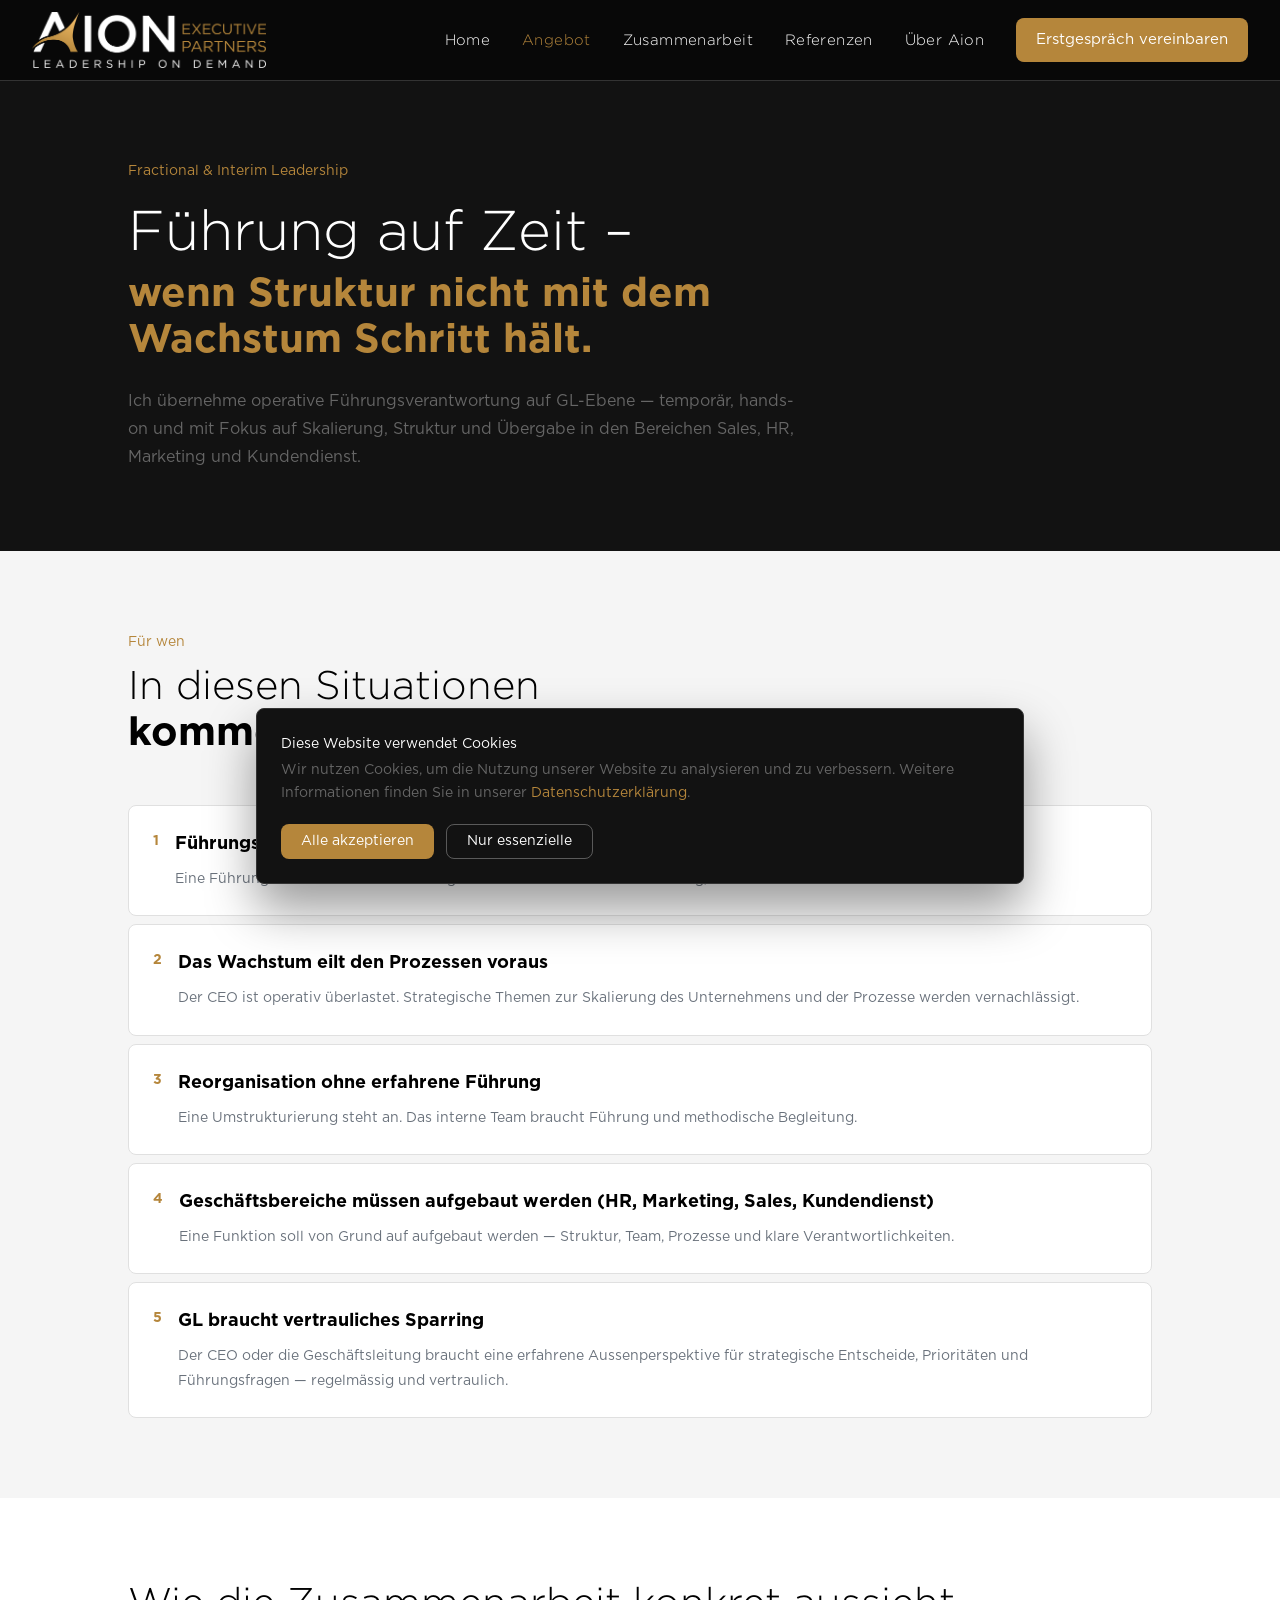
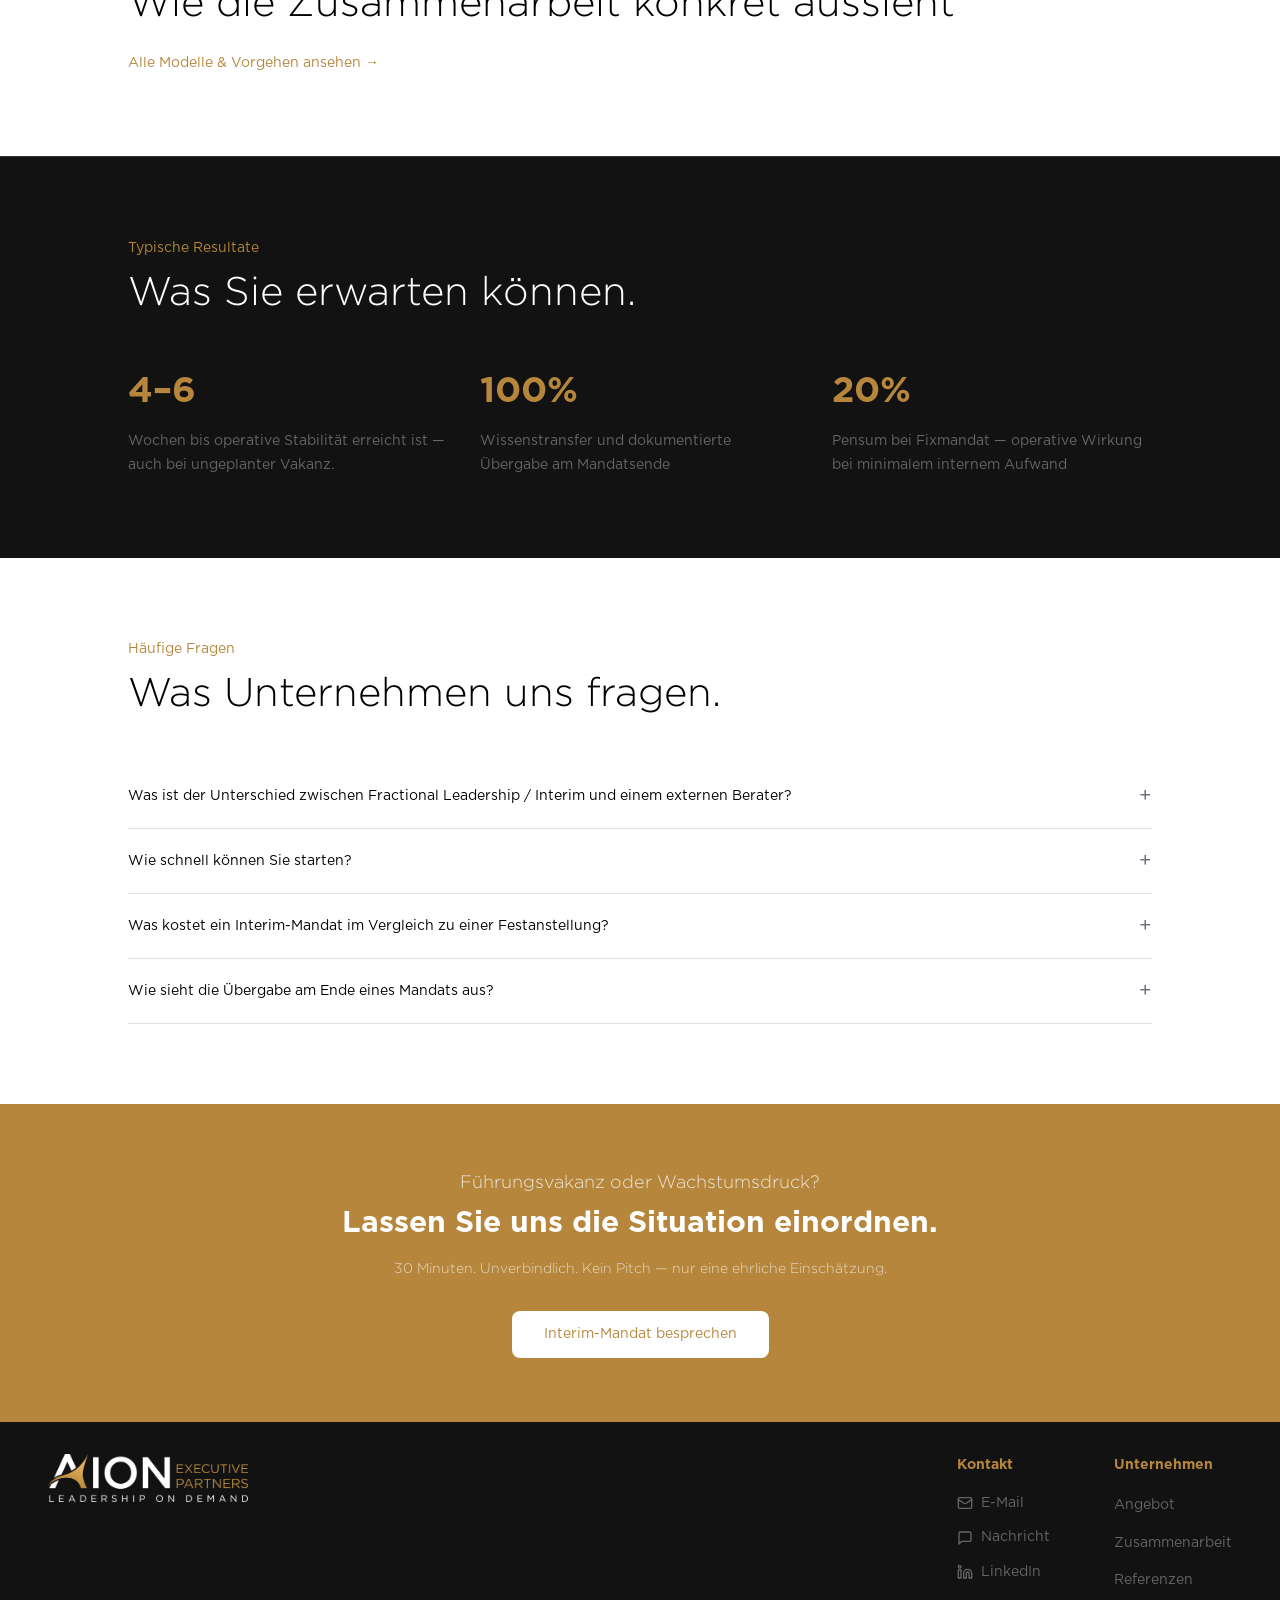
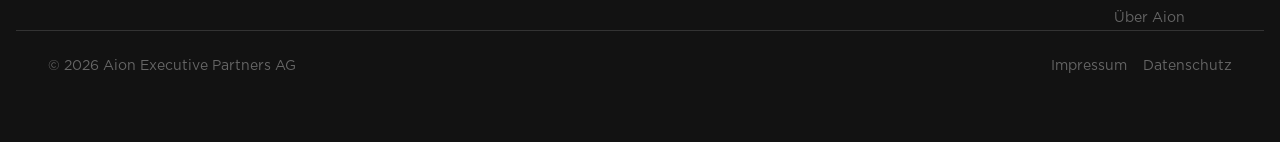
==== angebot.html @ a480afb8 "Add files via upload" ====
<!DOCTYPE html>
<html lang="de">
<head>
  <meta charset="UTF-8">
  <meta name="viewport" content="width=device-width, initial-scale=1.0">
  <title>Angebot – Fractional & Interim Leadership | Aion Executive Partners AG</title>
  <meta name="description" content="Führung auf Zeit für Startups, Scaleups und KMUs. Fractional Leadership, Interim Management, Sales & GTM — operative Verantwortung, nicht Beratung.">
  <meta name="robots" content="index, follow">
  <link rel="canonical" href="https://www.aionexecutive.ch/angebot.html">
  <link rel="icon" href="favicon.png" type="image/png">
  <link rel="stylesheet" href="style.css">
</head>
<body>

<!-- HEADER -->
<header id="site-header">
  <div class="header-inner">
    <a href="/" class="logo"><img src="assets/images/logo-white.png" alt="Raphael Oerer – Aion Executive Partners AG"></a>
    <nav>
      <a href="/">Home</a>
      <a href="/angebot.html">Angebot</a>
      <a href="/zusammenarbeit.html">Zusammenarbeit</a>
      <a href="/referenzen.html">Referenzen</a>
      <a href="/ueber-aion.html">Über Aion</a>
    </nav>
    <a href="https://calendly.com/aionexecutive-info" target="_blank" rel="noopener noreferrer" class="header-cta">Erstgespräch vereinbaren</a>
    <button class="burger-btn" id="burger-btn" aria-label="Menü" aria-expanded="false">
      <span></span><span></span><span></span>
    </button>
  </div>
  <div id="mobile-nav">
    <a href="/">Home</a>
    <a href="/angebot.html">Angebot</a>
    <a href="/zusammenarbeit.html">Zusammenarbeit</a>
    <a href="/referenzen.html">Referenzen</a>
    <a href="/ueber-aion.html">Über Aion</a>
    <a href="https://calendly.com/aionexecutive-info" target="_blank" rel="noopener noreferrer" class="mobile-cta">Erstgespräch vereinbaren</a>
  </div>
</header>

<main>

  <!-- HERO - DARK -->
  <section class="section-dark hero-section" style="padding-left:1rem;padding-right:1rem;">
    <div class="container max-w-5xl mx-auto">
      <p class="text-sm text-primary mb-4">Fractional &amp; Interim Leadership</p>
      <h1 class="leading-tight mb-2 text-dark-fg">Führung auf Zeit –</h1>
      <h2 class="text-primary font-bold leading-tight mb-6">wenn Struktur nicht mit dem<br>Wachstum Schritt hält.</h2>
      <p class="text-dark-muted max-w-2xl leading-relaxed">
        Ich übernehme operative Führungsverantwortung auf GL-Ebene — temporär, hands-on und mit Fokus auf Skalierung, Struktur und Übergabe in den Bereichen Sales, HR, Marketing und Kundendienst.
      </p>
    </div>
  </section>

  <!-- SITUATIONEN - LIGHT GREY -->
  <section style="padding:5rem 1rem;background:var(--secondary);">
    <div class="container max-w-5xl mx-auto">
      <p class="text-sm text-primary mb-2">Für wen</p>
      <h2 class="mb-12 text-foreground">
        <span class="font-light block">In diesen Situationen</span>
        <span class="font-bold">komme ich zum Einsatz</span>
      </h2>
      <div class="space-y-2">
        <div class="card" style="background:var(--background);">
          <div class="flex gap-4">
            <span class="text-sm text-primary font-bold shrink-0">1</span>
            <div>
              <h3 class="font-bold mb-2 text-foreground">Führungsvakanz — kurzfristig, unvorhergesehen</h3>
              <p class="text-sm text-muted leading-relaxed">Eine Führungskraft fällt aus oder kündigt. Das Team braucht sofort Führung, der Betrieb muss weiterlaufen.</p>
            </div>
          </div>
        </div>
        <div class="card" style="background:var(--background);">
          <div class="flex gap-4">
            <span class="text-sm text-primary font-bold shrink-0">2</span>
            <div>
              <h3 class="font-bold mb-2 text-foreground">Das Wachstum eilt den Prozessen voraus</h3>
              <p class="text-sm text-muted leading-relaxed">Der CEO ist operativ überlastet. Strategische Themen zur Skalierung des Unternehmens und der Prozesse werden vernachlässigt.</p>
            </div>
          </div>
        </div>
        <div class="card" style="background:var(--background);">
          <div class="flex gap-4">
            <span class="text-sm text-primary font-bold shrink-0">3</span>
            <div>
              <h3 class="font-bold mb-2 text-foreground">Reorganisation ohne erfahrene Führung</h3>
              <p class="text-sm text-muted leading-relaxed">Eine Umstrukturierung steht an. Das interne Team braucht Führung und methodische Begleitung.</p>
            </div>
          </div>
        </div>
        <div class="card" style="background:var(--background);">
          <div class="flex gap-4">
            <span class="text-sm text-primary font-bold shrink-0">4</span>
            <div>
              <h3 class="font-bold mb-2 text-foreground">Geschäftsbereiche müssen aufgebaut werden (HR, Marketing, Sales, Kundendienst)</h3>
              <p class="text-sm text-muted leading-relaxed">Eine Funktion soll von Grund auf aufgebaut werden — Struktur, Team, Prozesse und klare Verantwortlichkeiten.</p>
            </div>
          </div>
        </div>
        <div class="card" style="background:var(--background);">
          <div class="flex gap-4">
            <span class="text-sm text-primary font-bold shrink-0">5</span>
            <div>
              <h3 class="font-bold mb-2 text-foreground">GL braucht vertrauliches Sparring</h3>
              <p class="text-sm text-muted leading-relaxed">Der CEO oder die Geschäftsleitung braucht eine erfahrene Aussenperspektive für strategische Entscheide, Prioritäten und Führungsfragen — regelmässig und vertraulich.</p>
            </div>
          </div>
        </div>
      </div>
    </div>
  </section>

  <!-- VERWEIS ZUSAMMENARBEIT - WHITE -->
  <section style="padding:5rem 1rem;background:var(--background);">
    <div class="container max-w-5xl mx-auto">
      <h2 class="font-light mb-6 text-foreground">Wie die Zusammenarbeit konkret aussieht</h2>
      <a href="/zusammenarbeit.html" class="link-primary">Alle Modelle &amp; Vorgehen ansehen →</a>
    </div>
  </section>

  <!-- RESULTATE - DARK -->
  <section class="section-dark" style="padding:5rem 1rem;border-top:1px solid hsl(0,0%,20%);">
    <div class="container max-w-5xl mx-auto">
      <p class="text-sm text-primary mb-2">Typische Resultate</p>
      <h2 class="font-light mb-12">Was Sie erwarten können.</h2>
      <div class="grid-3">
        <div>
          <p style="font-size:2.25rem;font-weight:700;color:var(--primary);margin-bottom:0.5rem;">4–6</p>
          <p class="text-sm text-dark-muted leading-relaxed">Wochen bis operative Stabilität erreicht ist — auch bei ungeplanter Vakanz.</p>
        </div>
        <div>
          <p style="font-size:2.25rem;font-weight:700;color:var(--primary);margin-bottom:0.5rem;">100%</p>
          <p class="text-sm text-dark-muted leading-relaxed">Wissenstransfer und dokumentierte Übergabe am Mandatsende</p>
        </div>
        <div>
          <p style="font-size:2.25rem;font-weight:700;color:var(--primary);margin-bottom:0.5rem;">20%</p>
          <p class="text-sm text-dark-muted leading-relaxed">Pensum bei Fixmandat — operative Wirkung bei minimalem internem Aufwand</p>
        </div>
      </div>
    </div>
  </section>

  <!-- FAQ - WHITE -->
  <section style="padding:5rem 1rem;background:var(--background);">
    <div class="container max-w-5xl mx-auto">
      <p class="text-sm text-primary mb-2">Häufige Fragen</p>
      <h2 class="font-light mb-12 text-foreground">Was Unternehmen uns fragen.</h2>
      <div class="space-y-0">
        <div class="faq-item">
          <button class="faq-btn">Was ist der Unterschied zwischen Fractional Leadership / Interim und einem externen Berater?<span class="faq-icon">+</span></button>
          <div class="faq-answer">Ein externer Berater analysiert, empfiehlt und präsentiert. Ich übernehme operative Verantwortung — ich führe, entscheide mit, baue auf und trage Mitverantwortung für das Ergebnis. Kein Consulting ohne Umsetzung.</div>
        </div>
        <div class="faq-item">
          <button class="faq-btn">Wie schnell können Sie starten?<span class="faq-icon">+</span></button>
          <div class="faq-answer">In der Regel innerhalb von 1–2 Wochen nach dem Erstgespräch. Bei dringenden Vakanzen (z.B. ungeplanter Abgang) ist ein Start innerhalb weniger Tage möglich.</div>
        </div>
        <div class="faq-item">
          <button class="faq-btn">Was kostet ein Interim-Mandat im Vergleich zu einer Festanstellung?<span class="faq-icon">+</span></button>
          <div class="faq-answer">Auf den ersten Blick höher — auf den zweiten günstiger: Keine Sozialleistungen, kein Onboarding-Risiko, keine Kündigungsfristen, kein Overhead. Und: sofortige operative Wirkung ab Tag eins.</div>
        </div>
        <div class="faq-item">
          <button class="faq-btn">Wie sieht die Übergabe am Ende eines Mandats aus?<span class="faq-icon">+</span></button>
          <div class="faq-answer">Jedes Mandat endet mit einer strukturierten Übergabe: dokumentierte Prozesse, eingearbeitete Nachfolge, klare Handover-Checkliste. Keine künstliche Verlängerung — das ist Teil meiner Arbeitsweise.</div>
        </div>
      </div>
    </div>
  </section>

</main>

<!-- FOOTER CTA -->
<div class="footer-cta">
  <p>Führungsvakanz oder Wachstumsdruck?</p>
  <h2>Lassen Sie uns die Situation einordnen.</h2>
  <p class="desc">30 Minuten. Unverbindlich. Kein Pitch — nur eine ehrliche Einschätzung.</p>
  <a href="https://calendly.com/aionexecutive-info" target="_blank" rel="noopener noreferrer">Interim-Mandat besprechen</a>
</div>

<!-- FOOTER -->
<footer>
  <div class="footer-body">
    <div class="footer-inner">
      <div><a href="/"><img src="assets/images/logo-white.png" alt="Aion Executive Partners" style="height:3rem;margin-bottom:1rem;"></a></div>
      <div class="footer-links">
        <div>
          <h3>Kontakt</h3>
          <ul>
            <li><a href="mailto:info@aionexecutive.ch" class="contact-item"><svg xmlns="http://www.w3.org/2000/svg" width="16" height="16" viewBox="0 0 24 24" fill="none" stroke="currentColor" stroke-width="2" stroke-linecap="round" stroke-linejoin="round"><rect x="2" y="4" width="20" height="16" rx="2"/><path d="m22 7-8.97 5.7a1.94 1.94 0 0 1-2.06 0L2 7"/></svg><span>E-Mail</span></a></li>
            <li><a href="/kontakt.html" class="contact-item"><svg xmlns="http://www.w3.org/2000/svg" width="16" height="16" viewBox="0 0 24 24" fill="none" stroke="currentColor" stroke-width="2" stroke-linecap="round" stroke-linejoin="round"><path d="M21 15a2 2 0 0 1-2 2H7l-4 4V5a2 2 0 0 1 2-2h14a2 2 0 0 1 2 2z"/></svg><span>Nachricht</span></a></li>
            <li><a href="https://www.linkedin.com/company/aion-executive-partners/" target="_blank" rel="noopener noreferrer" class="contact-item"><svg xmlns="http://www.w3.org/2000/svg" width="16" height="16" viewBox="0 0 24 24" fill="none" stroke="currentColor" stroke-width="2" stroke-linecap="round" stroke-linejoin="round"><path d="M16 8a6 6 0 0 1 6 6v7h-4v-7a2 2 0 0 0-2-2 2 2 0 0 0-2 2v7h-4v-7a6 6 0 0 1 6-6z"/><rect x="2" y="9" width="4" height="12"/><circle cx="4" cy="4" r="2"/></svg><span>LinkedIn</span></a></li>
          </ul>
        </div>
        <div>
          <h3>Unternehmen</h3>
          <ul>
            <li><a href="/angebot.html">Angebot</a></li>
            <li><a href="/zusammenarbeit.html">Zusammenarbeit</a></li>
            <li><a href="/referenzen.html">Referenzen</a></li>
            <li><a href="/ueber-aion.html">Über Aion</a></li>
          </ul>
        </div>
      </div>
    </div>
    <div class="footer-bottom" style="max-width:80rem;margin:0 auto;padding:1.5rem 2rem 2rem;">
      <p>© 2026 Aion Executive Partners AG</p>
      <div class="legal"><a href="/impressum.html">Impressum</a><a href="/datenschutz.html">Datenschutz</a></div>
    </div>
  </div>
</footer>

<div id="cookie-banner">
  <div class="inner">
    <p class="title">Diese Website verwendet Cookies</p>
    <p class="desc">Wir nutzen Cookies, um die Nutzung unserer Website zu analysieren und zu verbessern. Weitere Informationen finden Sie in unserer <a href="/datenschutz.html">Datenschutzerklärung</a>.</p>
    <div class="actions">
      <button class="btn-accept">Alle akzeptieren</button>
      <button class="btn-essential">Nur essenzielle</button>
    </div>
  </div>
</div>

<script src="main.js"></script>
</body>
</html>
---- style.css ----
/* ── Fonts ─────────────────────────────────────────────────── */
@font-face {
  font-family: 'Gotham';
  src: url('assets/fonts/Gotham-Light.otf') format('opentype');
  font-weight: 300;
  font-style: normal;
  font-display: swap;
}
@font-face {
  font-family: 'Gotham';
  src: url('assets/fonts/Gotham-Book.otf') format('opentype');
  font-weight: 400;
  font-style: normal;
  font-display: swap;
}
@font-face {
  font-family: 'Gotham';
  src: url('assets/fonts/Gotham-Bold.otf') format('opentype');
  font-weight: 700;
  font-style: normal;
  font-display: swap;
}

/* ── CSS Variables ─────────────────────────────────────────── */
:root {
  --background: #ffffff;
  --foreground: #000000;
  --primary: hsl(37, 51%, 47%);
  --primary-foreground: #ffffff;
  --secondary: #f5f5f5;
  --secondary-foreground: #000000;
  --muted: #f5f5f5;
  --muted-foreground: hsl(214, 8%, 45%);
  --border: #e0e0e0;
  --radius: 0.5rem;
  --dark-bg: hsl(0, 0%, 7%);
  --dark-fg: #ffffff;
  --dark-muted: hsl(0, 0%, 40%);
  --dark-border: hsl(0, 0%, 20%);
  --nav-h: 80px;
}

/* ── Reset ─────────────────────────────────────────────────── */
*, *::before, *::after { box-sizing: border-box; margin: 0; padding: 0; }
html { scroll-behavior: smooth; }
body {
  font-family: 'Gotham', sans-serif;
  font-size: 16px;
  font-weight: 400;
  line-height: 1.6;
  background: var(--background);
  color: var(--foreground);
  -webkit-font-smoothing: antialiased;
}
a { color: inherit; text-decoration: none; }
img { max-width: 100%; display: block; }
ul { list-style: none; }
button { cursor: pointer; font-family: inherit; }

/* ── Utilities ─────────────────────────────────────────────── */
.container { max-width: 80rem; margin: 0 auto; }
.section-dark { background-color: var(--dark-bg); color: var(--dark-fg); }
.nav-dark { background-color: rgba(0,0,0,0.97); color: #fff; }

.text-primary { color: var(--primary); }
.text-muted { color: var(--muted-foreground); }
.text-dark-muted { color: var(--dark-muted); }
.text-foreground { color: var(--foreground); }
.text-dark-fg { color: var(--dark-fg); }

.bg-background { background: var(--background); }
.bg-secondary { background: var(--secondary); }

.font-light { font-weight: 300; }
.font-bold { font-weight: 700; }

.italic { font-style: italic; }
.not-italic { font-style: normal; }

.border { border: 1px solid var(--border); }
.border-primary { border-color: var(--primary); }

.rounded { border-radius: var(--radius); }

/* ── Layout ────────────────────────────────────────────────── */
.min-h-screen { min-height: 100vh; }
.flex { display: flex; }
.flex-col { flex-direction: column; }
.flex-1 { flex: 1; }
.flex-wrap { flex-wrap: wrap; }
.items-center { align-items: center; }
.items-stretch { align-items: stretch; }
.justify-between { justify-content: space-between; }
.justify-center { justify-content: center; }
.text-center { text-align: center; }
.text-left { text-align: left; }

.grid { display: grid; }
.gap-2 { gap: 0.5rem; }
.gap-3 { gap: 0.75rem; }
.gap-4 { gap: 1rem; }
.gap-6 { gap: 1.5rem; }
.gap-8 { gap: 2rem; }
.gap-16 { gap: 4rem; }

.space-y-1 > * + * { margin-top: 0.25rem; }
.space-y-2 > * + * { margin-top: 0.5rem; }
.space-y-3 > * + * { margin-top: 0.75rem; }
.space-y-8 > * + * { margin-top: 2rem; }
.space-y-10 > * + * { margin-top: 2.5rem; }

.mt-auto { margin-top: auto; }
.mb-1 { margin-bottom: 0.25rem; }
.mb-2 { margin-bottom: 0.5rem; }
.mb-4 { margin-bottom: 1rem; }
.mb-6 { margin-bottom: 1.5rem; }
.mb-8 { margin-bottom: 2rem; }
.mb-12 { margin-bottom: 3rem; }
.mt-2 { margin-top: 0.5rem; }
.mt-4 { margin-top: 1rem; }
.mt-6 { margin-top: 1.5rem; }
.mt-8 { margin-top: 2rem; }
.mt-10 { margin-top: 2.5rem; }
.pt-4 { padding-top: 1rem; }
.pt-6 { padding-top: 1.5rem; }
.pb-0 { padding-bottom: 0; }
.pl-4 { padding-left: 1rem; }
.pl-5 { padding-left: 1.25rem; }
.pr-8 { padding-right: 2rem; }

.w-full { width: 100%; }
.h-full { height: 100%; }
.h-12 { height: 3rem; }
.h-14 { height: 3.5rem; }
.h-8 { height: 2rem; }
.h-10 { height: 2.5rem; }
.w-4 { width: 1rem; }
.h-4 { height: 1rem; }
.w-5 { width: 1.25rem; }
.h-5 { height: 1.25rem; }
.w-6 { width: 1.5rem; }
.w-10 { width: 2.5rem; }
.h-10 { height: 2.5rem; }

.shrink-0 { flex-shrink: 0; }
.overflow-hidden { overflow: hidden; }
.relative { position: relative; }
.absolute { position: absolute; }
.hidden { display: none; }
.block { display: block; }
.inline-block { display: inline-block; }
.inline-flex { display: inline-flex; }

.border-t { border-top: 1px solid var(--border); }
.border-b { border-bottom: 1px solid var(--border); }
.border-l { border-left: 1px solid; }
.border-b-dark { border-bottom: 1px solid hsl(0,0%,20%); }
.border-t-dark { border-top: 1px solid hsl(0,0%,20%); }

.object-cover { object-fit: cover; }
.object-top { object-position: top; }
.object-contain { object-fit: contain; }

/* ── Typography ────────────────────────────────────────────── */
h1 { font-size: clamp(1.875rem, 5vw, 3.5rem); font-weight: 300; line-height: 1.15; }
h2 { font-size: clamp(1.5rem, 4vw, 2.5rem); line-height: 1.2; }
h3 { font-size: 1.125rem; }

.text-sm { font-size: 0.875rem; }
.text-xs { font-size: 0.75rem; }
.text-lg { font-size: 1.125rem; }
.text-xl { font-size: 1.25rem; }
.text-2xl { font-size: 1.5rem; }
.text-3xl { font-size: 1.875rem; }
.text-4xl { font-size: 2.25rem; }
.text-6xl { font-size: 3.75rem; }

.leading-relaxed { line-height: 1.75; }
.leading-tight { line-height: 1.15; }
.tracking-wide { letter-spacing: 0.025em; }
.tracking-widest { letter-spacing: 0.1em; }
.uppercase { text-transform: uppercase; }

/* ── Section padding ───────────────────────────────────────── */
.py-12 { padding-top: 3rem; padding-bottom: 3rem; }
.py-16 { padding-top: 4rem; padding-bottom: 4rem; }
.py-20 { padding-top: 5rem; padding-bottom: 5rem; }
.py-5 { padding-top: 1.25rem; padding-bottom: 1.25rem; }
.py-0 { padding-top: 0; padding-bottom: 0; }
.px-4 { padding-left: 1rem; padding-right: 1rem; }
.px-5 { padding-left: 1.25rem; padding-right: 1.25rem; }
.px-6 { padding-left: 1.5rem; padding-right: 1.5rem; }
.px-8 { padding-left: 2rem; padding-right: 2rem; }
.p-4 { padding: 1rem; }
.p-6 { padding: 1.5rem; }
.p-8 { padding: 2rem; }
.py-2 { padding-top: 0.5rem; padding-bottom: 0.5rem; }
.py-2\.5 { padding-top: 0.625rem; padding-bottom: 0.625rem; }
.py-3 { padding-top: 0.75rem; padding-bottom: 0.75rem; }
.py-32 { padding-top: 8rem; padding-bottom: 8rem; }

/* ── Navigation ────────────────────────────────────────────── */
#site-header {
  position: fixed;
  top: 0; left: 0; right: 0;
  z-index: 50;
  background-color: rgba(0,0,0,0.97);
  color: #fff;
  border-bottom: 1px solid hsl(0,0%,20%);
  backdrop-filter: blur(4px);
}
#site-header .header-inner {
  display: flex;
  align-items: center;
  justify-content: space-between;
  height: var(--nav-h);
  padding: 0 2rem;
  max-width: 100%;
}
#site-header .logo img { height: 3.5rem; }
#site-header nav { display: flex; align-items: center; gap: 2rem; margin-left: auto; margin-right: 2rem; }
#site-header nav a {
  font-size: 0.9375rem;
  font-weight: 300;
  letter-spacing: 0.025em;
  color: #fff;
  transition: color 0.2s;
}
#site-header nav a:hover,
#site-header nav a.active { color: var(--primary); }
#site-header .header-cta {
  display: inline-block;
  background: var(--primary);
  color: #fff;
  font-size: 0.9375rem;
  font-weight: 500;
  padding: 0.625rem 1.25rem;
  border-radius: var(--radius);
  transition: opacity 0.2s;
}
#site-header .header-cta:hover { opacity: 0.9; }

/* Mobile burger */
.burger-btn {
  display: none;
  flex-direction: column;
  gap: 6px;
  background: none;
  border: none;
  padding: 4px;
}
.burger-btn span {
  display: block;
  width: 24px;
  height: 2px;
  background: #fff;
  transition: all 0.3s;
}
.burger-btn.open span:nth-child(1) { transform: rotate(45deg) translate(5.5px, 5.5px); }
.burger-btn.open span:nth-child(2) { opacity: 0; }
.burger-btn.open span:nth-child(3) { transform: rotate(-45deg) translate(5.5px, -5.5px); }

#mobile-nav {
  display: none;
  flex-direction: column;
  padding: 1rem 2rem 1.5rem;
  gap: 1rem;
  border-top: 1px solid hsl(0,0%,20%);
  background-color: rgba(0,0,0,0.97);
}
#mobile-nav a {
  font-size: 0.875rem;
  font-weight: 300;
  color: #fff;
  letter-spacing: 0.025em;
}
#mobile-nav a.active { color: var(--primary); }
#mobile-nav .mobile-cta {
  display: inline-block;
  background: var(--primary);
  color: #fff;
  font-size: 0.875rem;
  font-weight: 500;
  padding: 0.625rem 1.25rem;
  border-radius: var(--radius);
  text-align: center;
}

/* ── Buttons ───────────────────────────────────────────────── */
.btn-primary {
  display: inline-block;
  background: var(--primary);
  color: #fff;
  font-size: 0.875rem;
  font-weight: 500;
  padding: 0.75rem 1.5rem;
  border-radius: var(--radius);
  transition: opacity 0.2s;
  border: none;
}
.btn-primary:hover { opacity: 0.9; }

.btn-outline-dark {
  display: inline-block;
  border: 1px solid #fff;
  color: #fff;
  font-size: 0.875rem;
  font-weight: 500;
  padding: 0.75rem 1.5rem;
  border-radius: var(--radius);
  transition: background 0.2s, color 0.2s;
}
.btn-outline-dark:hover { background: #fff; color: var(--dark-bg); }

.btn-outline-primary {
  display: inline-block;
  border: 1px solid var(--primary);
  color: var(--primary);
  font-size: 0.875rem;
  font-weight: 500;
  padding: 0.75rem 1.5rem;
  border-radius: var(--radius);
  transition: background 0.2s, color 0.2s;
}
.btn-outline-primary:hover { background: var(--primary); color: #fff; }

.link-primary {
  color: var(--primary);
  font-size: 0.875rem;
  font-weight: 500;
  transition: text-decoration 0.2s;
}
.link-primary:hover { text-decoration: underline; }

/* ── Tags/Pills ────────────────────────────────────────────── */
.tag {
  display: inline-block;
  font-size: 0.75rem;
  border: 1px solid var(--border);
  padding: 0.25rem 0.75rem;
  border-radius: 9999px;
  color: var(--muted-foreground);
}

/* ── Cards ─────────────────────────────────────────────────── */
.card {
  border: 1px solid var(--border);
  border-radius: var(--radius);
  padding: 1.5rem;
}
.card-lg { padding: 2rem; }

/* ── Main content offset ───────────────────────────────────── */
main { padding-top: var(--nav-h); }

/* ── Hero sections ─────────────────────────────────────────── */
.hero-section { padding: 3rem 1rem; }
@media (min-width: 768px) { .hero-section { padding: 5rem 1rem; } }

/* ── Grid helpers ──────────────────────────────────────────── */
.grid-2 { display: grid; grid-template-columns: 1fr; gap: 1.5rem; }
.grid-3 { display: grid; grid-template-columns: 1fr; gap: 2rem; }
.grid-4 { display: grid; grid-template-columns: 1fr; gap: 1.5rem; }
.grid-5 { display: grid; grid-template-columns: 1fr; gap: 1.5rem; }

@media (min-width: 768px) {
  .grid-2 { grid-template-columns: repeat(2, 1fr); }
  .grid-3 { grid-template-columns: repeat(3, 1fr); }
  .grid-4 { grid-template-columns: repeat(4, 1fr); }
  .grid-5 { grid-template-columns: repeat(5, 1fr); }
  .grid-model { grid-template-columns: 100px 1fr 200px; gap: 1.5rem; }
  .hero-section { padding: 5rem 1rem; }
  .md-py-32 { padding-top: 8rem; padding-bottom: 8rem; }
}

/* Quote section with photo */
.quote-grid {
  display: grid;
  grid-template-columns: 1fr;
  min-height: 400px;
}
@media (min-width: 768px) {
  .quote-grid { grid-template-columns: 1fr 350px; }
  .quote-grid .quote-photo { display: block !important; }
}
.quote-photo { display: none; }
.quote-photo img { width: 100%; height: 100%; object-fit: cover; object-position: 25% 20%; }
.quote-text {
  display: flex; flex-direction: column; justify-content: center;
  text-align: center; padding: 4rem 2rem;
}
@media (min-width: 768px) { .quote-text { padding: 4rem 2rem 4rem 0; } }

/* ── FAQ Accordion ─────────────────────────────────────────── */
.faq-item { border-bottom: 1px solid var(--border); }
.faq-btn {
  width: 100%; padding: 1.25rem 0;
  display: flex; justify-content: space-between; align-items: center;
  text-align: left; font-size: 0.875rem; font-weight: 500;
  color: var(--foreground);
  background: none; border: none;
}
.faq-icon { color: var(--muted-foreground); font-size: 1.25rem; margin-left: 1rem; flex-shrink: 0; transition: transform 0.3s; }
.faq-icon.open { transform: rotate(45deg); }
.faq-answer { display: none; padding-bottom: 1.25rem; font-size: 0.875rem; color: var(--muted-foreground); }
.faq-answer.open { display: block; }

/* ── Testimonial Carousel ──────────────────────────────────── */
.carousel-wrap { position: relative; }
.carousel-track {
  display: flex; gap: 1.5rem;
  overflow-x: auto; scroll-snap-type: x mandatory;
  padding-bottom: 1rem;
  scrollbar-width: none; -ms-overflow-style: none;
}
.carousel-track::-webkit-scrollbar { display: none; }
.carousel-card {
  scroll-snap-align: start; flex-shrink: 0;
  width: 100%;
  border: 1px solid var(--border);
  border-radius: var(--radius);
  padding: 1.5rem;
  display: flex; flex-direction: column; gap: 1.5rem;
}
@media (min-width: 1024px) { .carousel-card { width: calc(33.333% - 16px); } }
.carousel-photo {
  width: 8rem; height: 8rem;
  flex-shrink: 0; border-radius: var(--radius);
  background: var(--secondary);
  overflow: hidden; align-self: center;
}
@media (min-width: 768px) { .carousel-photo { width: 11rem; height: 11rem; } }
.carousel-photo img { width: 100%; height: 100%; object-fit: cover; object-position: top; transform: scale(1.25); }
.carousel-controls { display: flex; gap: 0.5rem; margin-top: 1.5rem; }
.carousel-btn {
  width: 2.5rem; height: 2.5rem; border-radius: 50%;
  border: 1px solid var(--border);
  background: none; display: flex; align-items: center; justify-content: center;
  transition: background 0.2s;
}
.carousel-btn:hover { background: var(--secondary); }
.carousel-btn svg { width: 1.25rem; height: 1.25rem; }

/* ── Footer / CTA ──────────────────────────────────────────── */
.footer-cta {
  background: var(--primary);
  text-align: center;
  padding: 4rem 1rem;
}
.footer-cta p { color: rgba(255,255,255,0.8); font-size: 1.125rem; margin-bottom: 0.5rem; font-weight: 300; }
.footer-cta h2 { font-size: clamp(1.5rem, 3vw, 1.875rem); font-weight: 700; color: #fff; margin-bottom: 1rem; }
.footer-cta .desc { font-size: 0.875rem; color: rgba(255,255,255,0.7); max-width: 40rem; margin: 0 auto 2rem; }
.footer-cta a {
  display: inline-block;
  background: #fff;
  color: var(--primary);
  font-size: 0.875rem; font-weight: 500;
  padding: 0.75rem 2rem; border-radius: var(--radius);
  transition: opacity 0.2s;
}
.footer-cta a:hover { opacity: 0.9; }

footer .footer-body {
  background: var(--dark-bg);
  padding: 2rem 1rem;
}
footer .footer-inner {
  max-width: 80rem; margin: 0 auto;
  padding: 0 2rem;
  display: flex; flex-direction: column; gap: 2rem;
}
@media (min-width: 768px) {
  footer .footer-inner { flex-direction: row; justify-content: space-between; }
}
footer .footer-links { display: flex; gap: 4rem; }
footer .footer-links h3 { font-size: 0.875rem; font-weight: 700; color: var(--primary); margin-bottom: 1rem; }
footer .footer-links ul { display: flex; flex-direction: column; gap: 0.75rem; }
footer .footer-links li a { font-size: 0.875rem; color: var(--dark-muted); transition: color 0.2s; }
footer .footer-links li a:hover { color: var(--dark-fg); }
footer .footer-links .contact-item {
  display: flex; align-items: center; gap: 0.5rem;
  font-size: 0.875rem; color: var(--dark-muted);
  transition: color 0.2s;
}
footer .footer-links .contact-item:hover { color: var(--dark-fg); }
footer .footer-bottom {
  max-width: 80rem; margin: 0 auto;
  padding: 1.5rem 2rem 2rem;
  border-top: 1px solid hsl(0,0%,20%);
  display: flex; flex-direction: column; gap: 0.5rem;
  font-size: 0.875rem; color: var(--dark-muted);
}
@media (min-width: 768px) {
  footer .footer-bottom { flex-direction: row; justify-content: space-between; align-items: center; }
}
footer .footer-bottom a { color: var(--dark-muted); transition: color 0.2s; }
footer .footer-bottom a:hover { color: var(--dark-fg); }
footer .footer-bottom .legal { display: flex; gap: 1rem; }

/* ── Cookie Banner ─────────────────────────────────────────── */
#cookie-banner {
  position: fixed; bottom: 0; left: 0; right: 0; z-index: 100;
  padding: 1rem;
  display: none;
}
#cookie-banner.show { display: block; }
#cookie-banner .inner {
  max-width: 48rem; margin: 0 auto;
  background: var(--dark-bg);
  border: 1px solid hsl(0,0%,20%);
  border-radius: var(--radius);
  padding: 1.5rem; box-shadow: 0 25px 50px rgba(0,0,0,0.4);
}
#cookie-banner .title { font-size: 0.875rem; color: var(--dark-fg); font-weight: 500; margin-bottom: 0.25rem; }
#cookie-banner .desc { font-size: 0.875rem; color: var(--dark-muted); line-height: 1.6; margin-bottom: 1.25rem; }
#cookie-banner .desc a { color: var(--primary); }
#cookie-banner .desc a:hover { text-decoration: underline; }
#cookie-banner .actions { display: flex; flex-wrap: wrap; gap: 0.75rem; }
#cookie-banner .btn-accept {
  background: var(--primary); color: #fff;
  font-size: 0.875rem; font-weight: 500;
  padding: 0.5rem 1.25rem; border-radius: var(--radius);
  border: none; cursor: pointer; transition: opacity 0.2s;
}
#cookie-banner .btn-accept:hover { opacity: 0.9; }
#cookie-banner .btn-essential {
  background: none;
  border: 1px solid rgba(255,255,255,0.3);
  color: var(--dark-fg);
  font-size: 0.875rem; font-weight: 500;
  padding: 0.5rem 1.25rem; border-radius: var(--radius);
  cursor: pointer; transition: background 0.2s;
}
#cookie-banner .btn-essential:hover { background: rgba(255,255,255,0.1); }

/* ── LinkedIn SVG ──────────────────────────────────────────── */
.linkedin-icon { width: 1rem; height: 1rem; }
.opacity-80 { opacity: 0.8; }

/* ── Über Aion photo grid ──────────────────────────────────── */
.ueber-grid { display: grid; grid-template-columns: 1fr; gap: 2rem; align-items: stretch; }
@media (min-width: 768px) { .ueber-grid { grid-template-columns: 1fr 1fr; } }
.ueber-grid .order-2 { order: 2; }
.ueber-grid .order-1 { order: 1; }
@media (min-width: 768px) {
  .ueber-grid .md-order-1 { order: 1; }
  .ueber-grid .md-order-2 { order: 2; }
}
/* ── Über Aion photo grid ──────────────────────────────────── */
.ueber-photo img {
  border-radius: var(--radius);
  width: 100%;
  height: 100%;
  object-fit: cover;
  object-position: center top;  /* ← NEU: Gesicht immer oben */
  max-height: 480px;            /* ← etwas mehr Höhe auf Mobile */
}

/* Tablet */
@media (min-width: 640px) and (max-width: 767px) {
  .ueber-photo img {
    max-height: 520px;
    object-position: center 8%;
  }
}

/* Desktop: keine Höhenbeschränkung */
@media (min-width: 768px) {
  .ueber-photo img {
    max-height: none;
    object-position: center top;
  }
}

/* ── Pillar border-top ─────────────────────────────────────── */
.pillar { border-top: 1px solid var(--primary); padding-top: 1.5rem; }
.pillar-light { border-top: 1px solid var(--border); padding-top: 1.5rem; }

/* ── List with bullets ─────────────────────────────────────── */
.bullet-list { list-style: none; }
.bullet-list li { display: flex; gap: 0.5rem; font-size: 0.875rem; color: var(--muted-foreground); }

/* ── Mandate context ───────────────────────────────────────── */
.mandate-context { font-size: 0.75rem; color: var(--primary); margin-bottom: 0.75rem; }
.mandate-label { font-size: 0.75rem; font-weight: 700; color: var(--muted-foreground); text-transform: uppercase; letter-spacing: 0.05em; margin-bottom: 0.25rem; }

/* ── Station number ────────────────────────────────────────── */
.station-num { font-size: 1.875rem; font-weight: 700; color: var(--muted); }
.text-muted-light { color: #d1d5db; }

/* ── Responsive nav ────────────────────────────────────────── */
@media (max-width: 1023px) {
  #site-header nav, #site-header .header-cta { display: none; }
  .burger-btn { display: flex; }
  #mobile-nav.open { display: flex; }
}
@media (min-width: 1024px) {
  .burger-btn { display: none; }
}

/* ── 404 ───────────────────────────────────────────────────── */
.not-found {
  display: flex; min-height: 100vh; align-items: center; justify-content: center;
  background: var(--secondary);
}
.not-found .inner { text-align: center; }
.not-found h1 { font-size: 2.25rem; font-weight: 700; margin-bottom: 1rem; }
.not-found p { font-size: 1.25rem; color: var(--muted-foreground); margin-bottom: 1rem; }
.not-found a { color: var(--primary); text-decoration: underline; }

/* ── Misc ──────────────────────────────────────────────────── */
.max-w-2xl { max-width: 42rem; }
.max-w-xl { max-width: 36rem; }
.max-w-3xl { max-width: 48rem; }
.mx-auto { margin-left: auto; margin-right: auto; }
.max-w-5xl { max-width: 64rem; }
.list-disc { list-style-type: disc; padding-left: 1.25rem; }
.list-disc li { margin-bottom: 0.5rem; }
.semibold { font-weight: 600; }

/* border-l dark for models on index */
.border-l-30 { border-left: 1px solid hsl(0,0%,30%); padding-left: 1rem; }

/* ── Scale for carousel photo ──────────────────────────────── */
.scale-125 { transform: scale(1.25); }
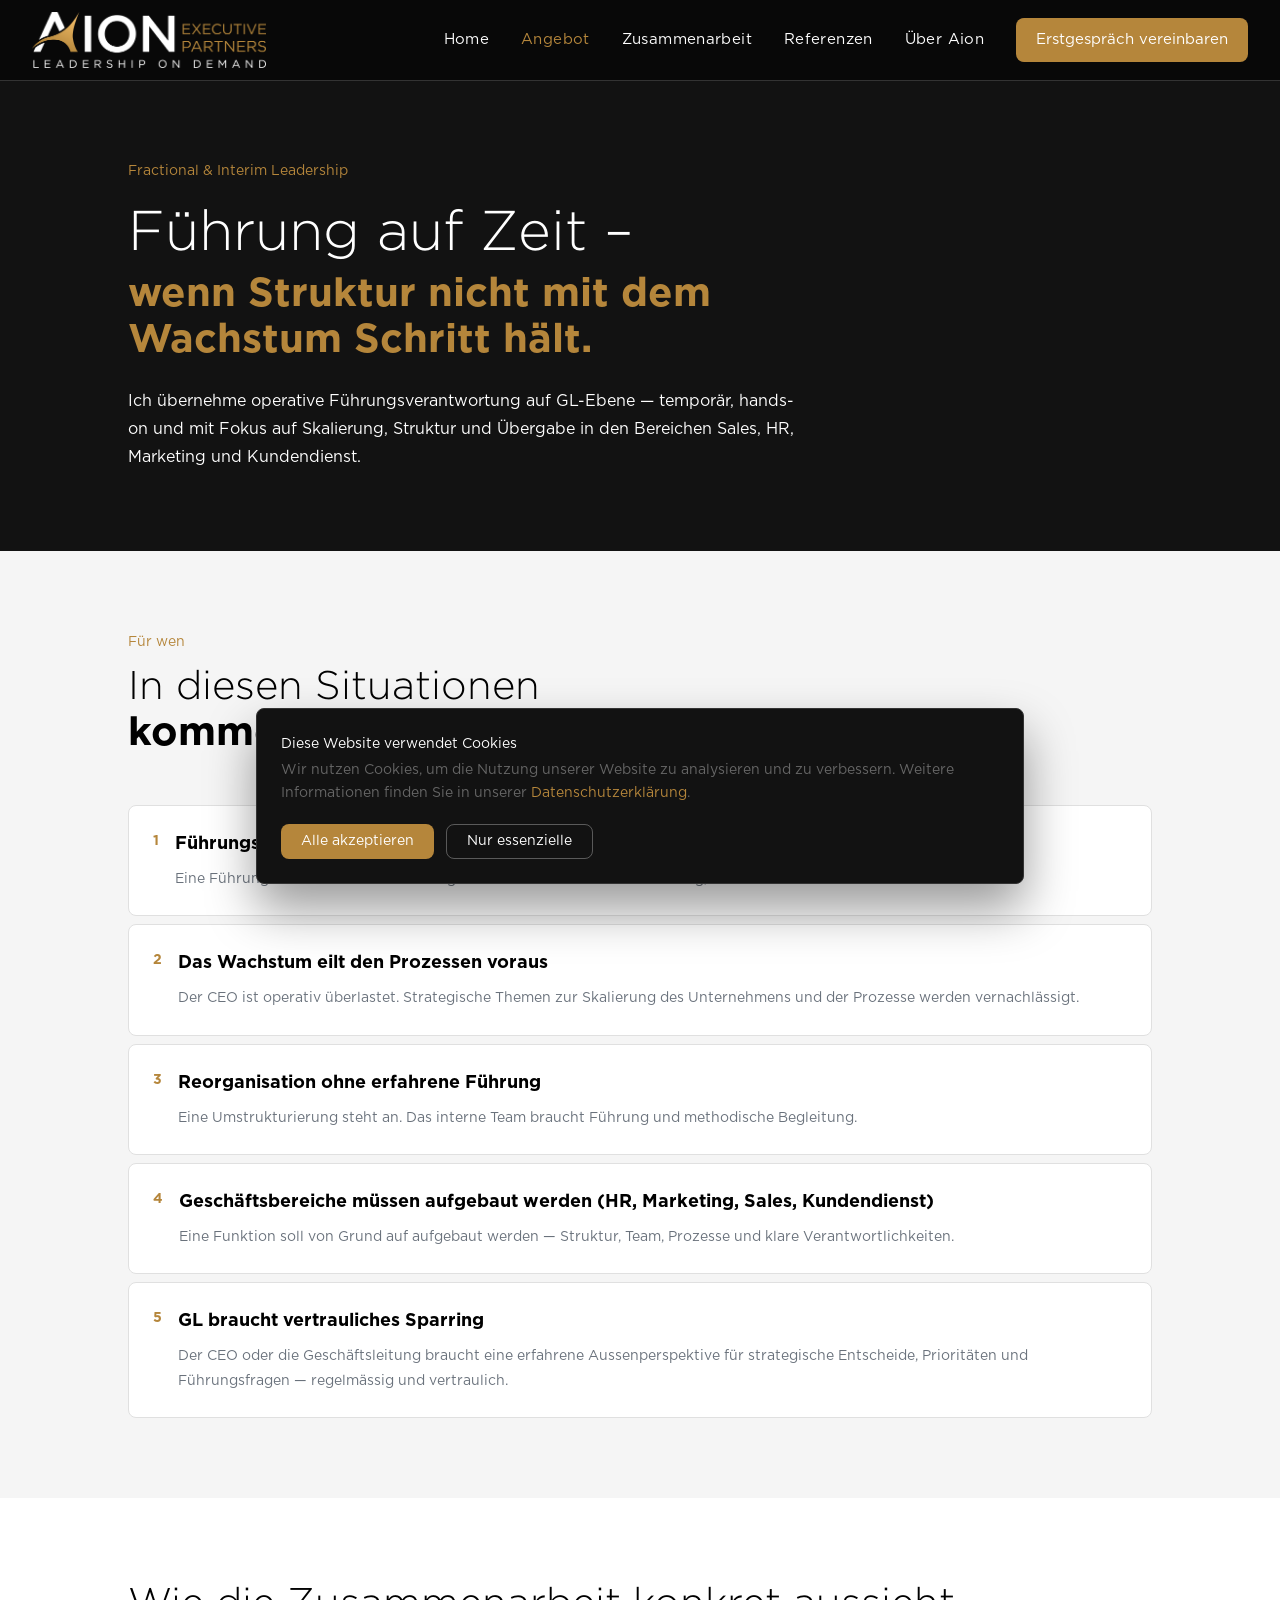
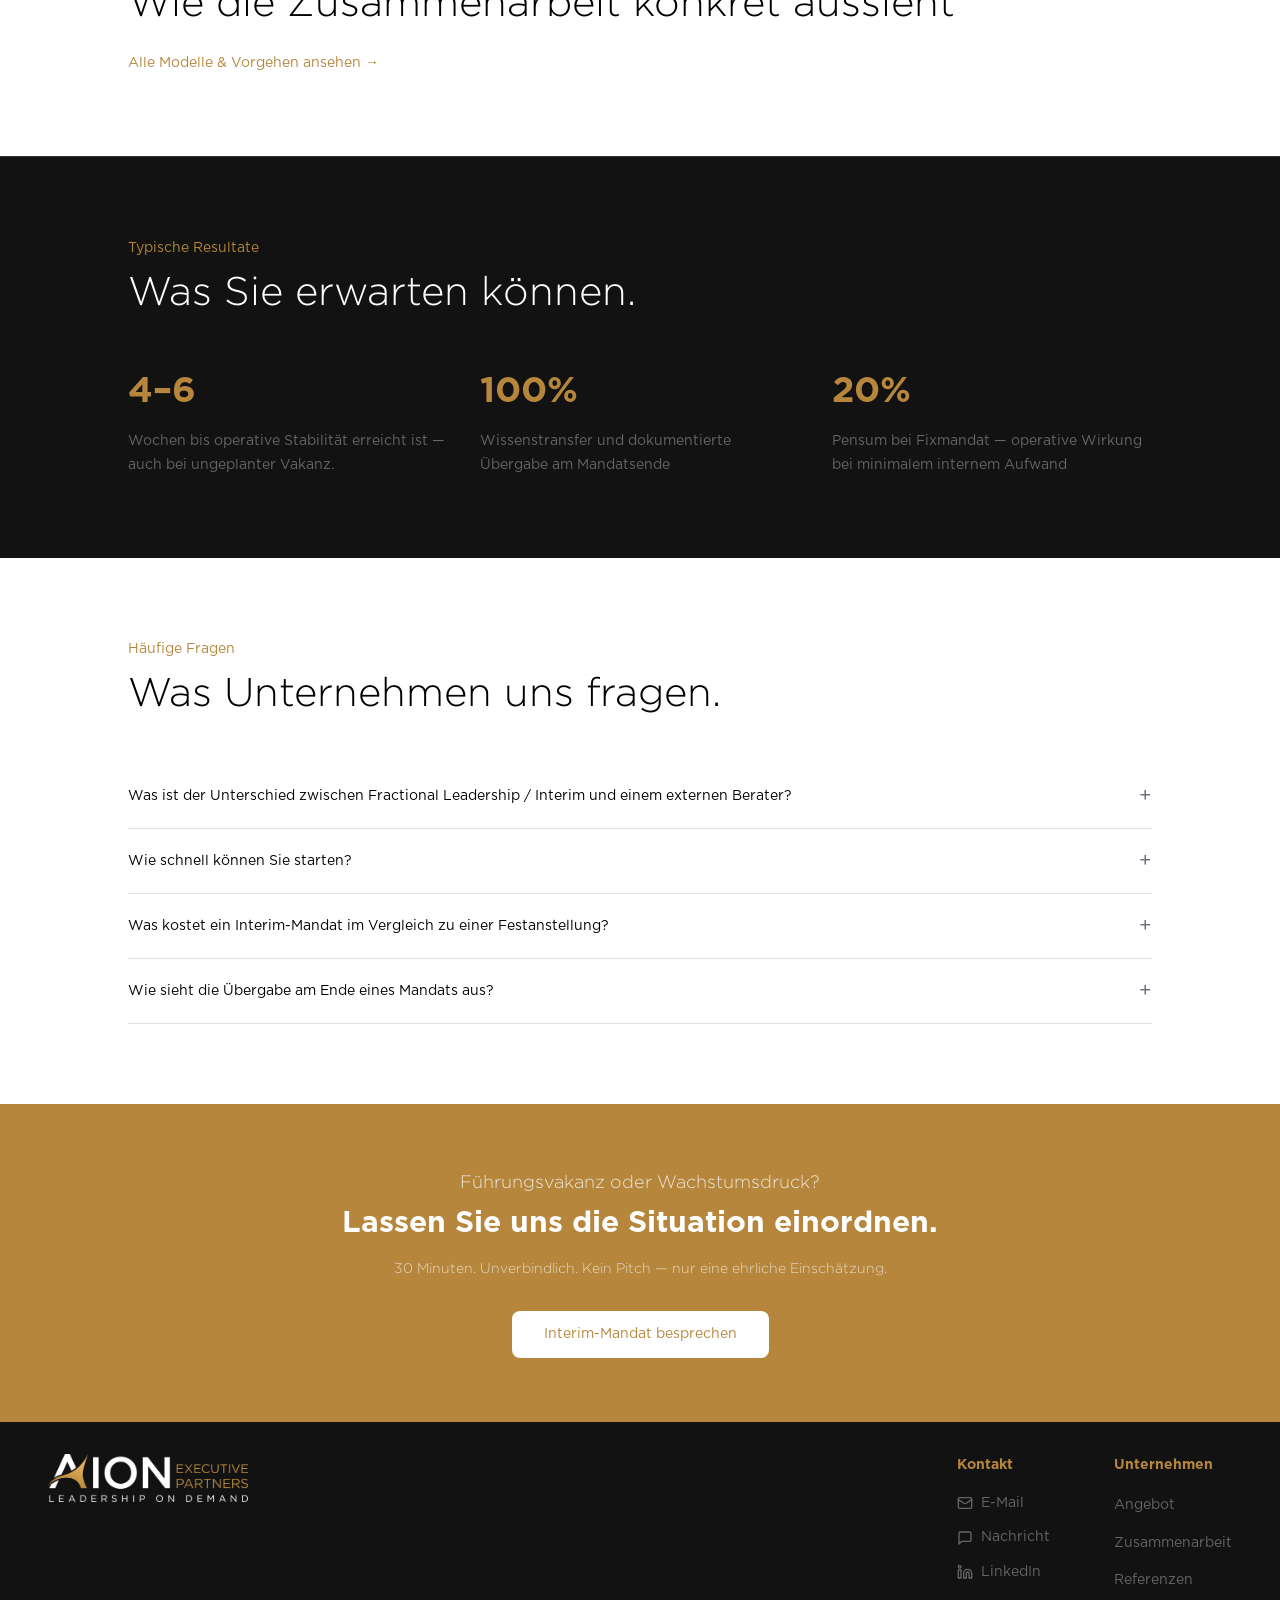
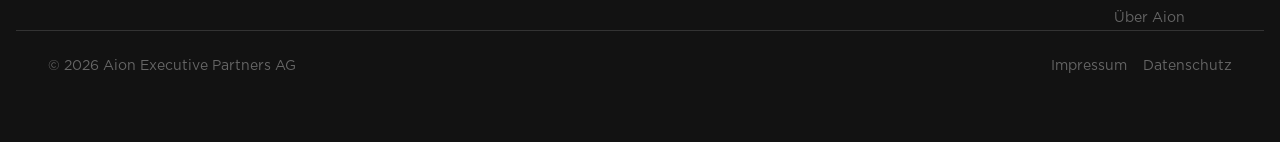
==== commit 52915a9b: "Add GA4 tracking code (G-L9994HLVNF) to all HTML pages Co-Authored-By: Claude Sonnet 4.6 <noreply@an" ====
--- a/angebot.html
+++ b/angebot.html
@@ -3,6 +3,13 @@
 <head>
   <meta charset="UTF-8">
   <meta name="viewport" content="width=device-width, initial-scale=1.0">
+  <script async src="https://www.googletagmanager.com/gtag/js?id=G-L9994HLVNF"></script>
+  <script>
+    window.dataLayer = window.dataLayer || [];
+    function gtag(){dataLayer.push(arguments);}
+    gtag('js', new Date());
+    gtag('config', 'G-L9994HLVNF');
+  </script>
   <title>Angebot – Fractional & Interim Leadership | Aion Executive Partners AG</title>
   <meta name="description" content="Führung auf Zeit für Startups, Scaleups und KMUs. Fractional Leadership, Interim Management, Sales & GTM — operative Verantwortung, nicht Beratung.">
   <meta name="robots" content="index, follow">
--- a/style.css
+++ b/style.css
@@ -221,7 +221,7 @@
 #site-header nav { display: flex; align-items: center; gap: 2rem; margin-left: auto; margin-right: 2rem; }
 #site-header nav a {
   font-size: 0.9375rem;
-  font-weight: 300;
+  font-weight: 400;
   letter-spacing: 0.025em;
   color: #fff;
   transition: color 0.2s;
@@ -233,7 +233,7 @@
   background: var(--primary);
   color: #fff;
   font-size: 0.9375rem;
-  font-weight: 500;
+  font-weight: 400;
   padding: 0.625rem 1.25rem;
   border-radius: var(--radius);
   transition: opacity 0.2s;
@@ -270,7 +270,7 @@
 }
 #mobile-nav a {
   font-size: 0.875rem;
-  font-weight: 300;
+  font-weight: 400;
   color: #fff;
   letter-spacing: 0.025em;
 }
@@ -280,7 +280,7 @@
   background: var(--primary);
   color: #fff;
   font-size: 0.875rem;
-  font-weight: 500;
+  font-weight: 400;
   padding: 0.625rem 1.25rem;
   border-radius: var(--radius);
   text-align: center;
@@ -355,6 +355,7 @@
 
 /* ── Hero sections ─────────────────────────────────────────── */
 .hero-section { padding: 3rem 1rem; }
+.hero-section .text-dark-muted { color: #ffffff; }
 @media (min-width: 768px) { .hero-section { padding: 5rem 1rem; } }
 
 /* ── Grid helpers ──────────────────────────────────────────── */
@@ -375,16 +376,25 @@
 
 /* Quote section with photo */
 .quote-grid {
-  display: grid;
-  grid-template-columns: 1fr;
-  min-height: 400px;
-}
+  display: flex;
+  flex-direction: column;
+}
+.quote-photo {
+  width: 100%;
+  max-height: 400px;
+  overflow: hidden;
+  order: -1;
+}
+.quote-photo img { width: 100%; height: 400px; object-fit: cover; object-position: 25% 20%; }
 @media (min-width: 768px) {
-  .quote-grid { grid-template-columns: 1fr 350px; }
-  .quote-grid .quote-photo { display: block !important; }
-}
-.quote-photo { display: none; }
-.quote-photo img { width: 100%; height: 100%; object-fit: cover; object-position: 25% 20%; }
+  .quote-grid {
+    display: grid;
+    grid-template-columns: 1fr 350px;
+    min-height: 400px;
+  }
+  .quote-photo { max-height: none; order: 0; }
+  .quote-photo img { height: 100%; }
+}
 .quote-text {
   display: flex; flex-direction: column; justify-content: center;
   text-align: center; padding: 4rem 2rem;
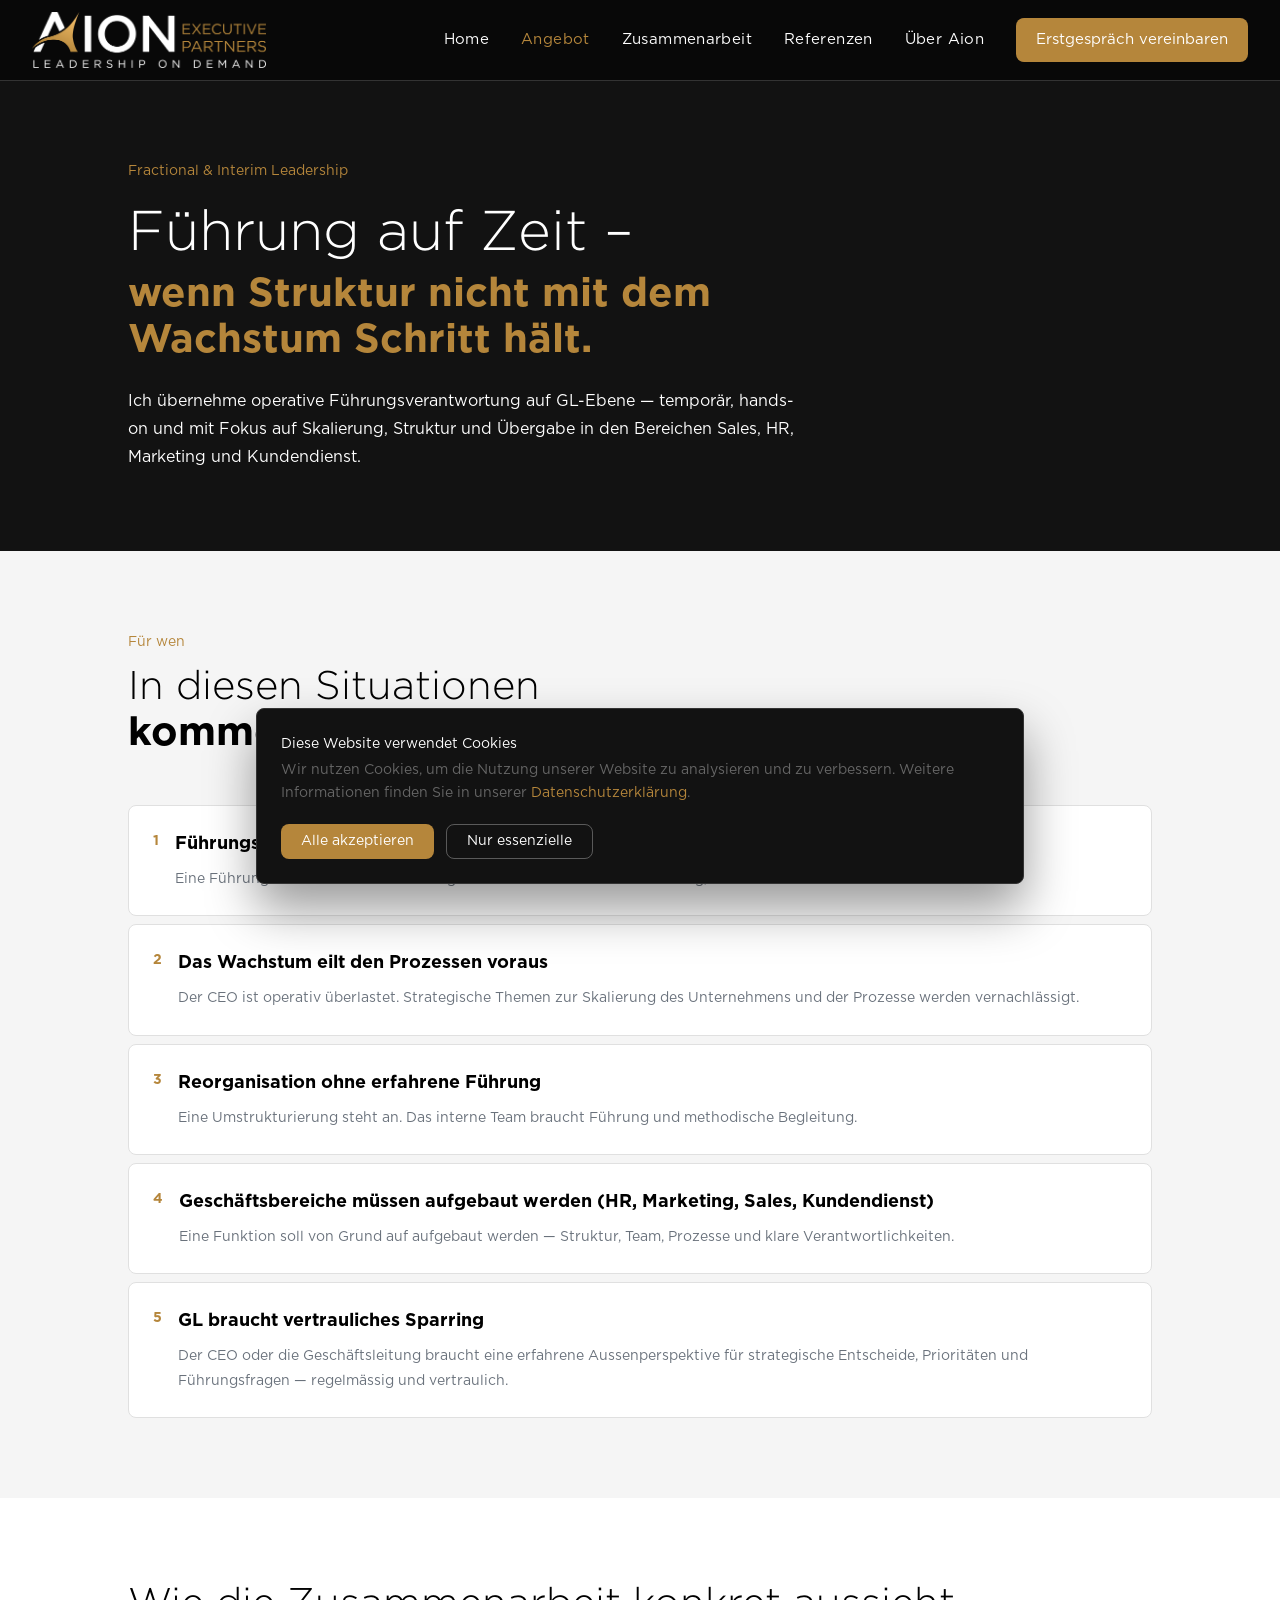
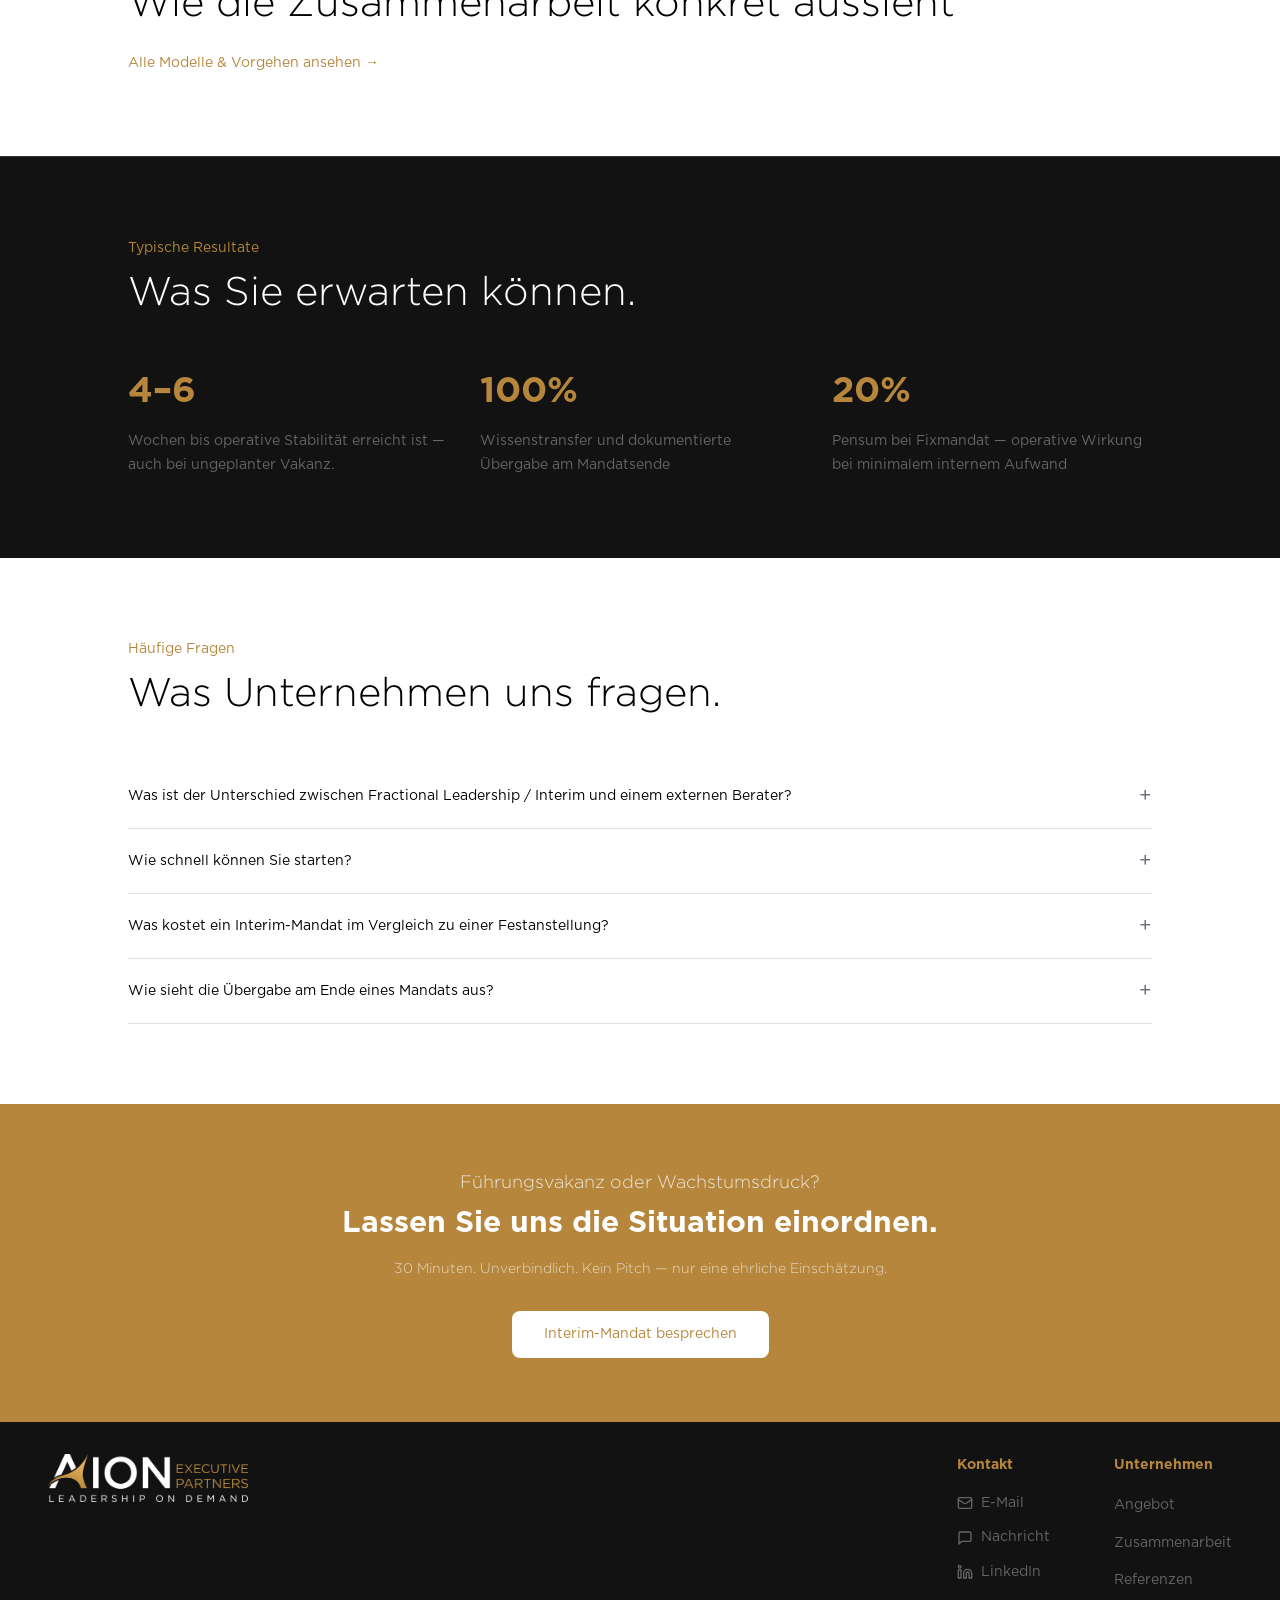
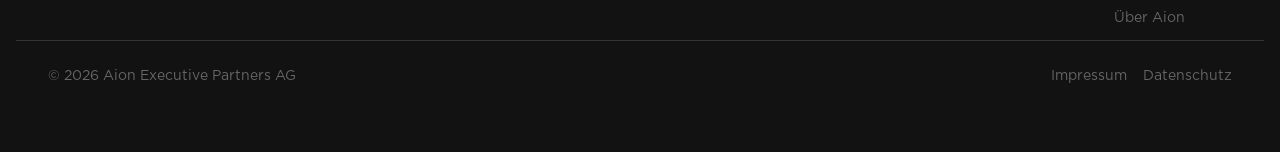
==== commit a295500f: "fix: footer spacing – increase gap above divider line by 10px Co-Authored-By: Claude Sonnet 4.6 <nor" ====
--- a/angebot.html
+++ b/angebot.html
@@ -3,19 +3,41 @@
 <head>
   <meta charset="UTF-8">
   <meta name="viewport" content="width=device-width, initial-scale=1.0">
-  <script async src="https://www.googletagmanager.com/gtag/js?id=G-L9994HLVNF"></script>
-  <script>
-    window.dataLayer = window.dataLayer || [];
-    function gtag(){dataLayer.push(arguments);}
-    gtag('js', new Date());
-    gtag('config', 'G-L9994HLVNF');
-  </script>
   <title>Angebot – Fractional & Interim Leadership | Aion Executive Partners AG</title>
   <meta name="description" content="Führung auf Zeit für Startups, Scaleups und KMUs. Fractional Leadership, Interim Management, Sales & GTM — operative Verantwortung, nicht Beratung.">
   <meta name="robots" content="index, follow">
-  <link rel="canonical" href="https://www.aionexecutive.ch/angebot.html">
+  <link rel="canonical" href="https://aionexecutive.ch/angebot.html">
+  <meta property="og:type" content="website">
+  <meta property="og:url" content="https://aionexecutive.ch/angebot.html">
+  <meta property="og:title" content="Angebot – Fractional & Interim Leadership | Aion Executive Partners AG">
+  <meta property="og:description" content="Führung auf Zeit für Startups, Scaleups und KMUs. Fractional Leadership, Interim Management, Sales & GTM — operative Verantwortung, nicht Beratung.">
+  <meta property="og:image" content="https://aionexecutive.ch/assets/images/logo-full.png">
+  <meta property="og:image:width" content="1920">
+  <meta property="og:image:height" content="460">
+  <meta property="og:locale" content="de_CH">
+  <meta name="twitter:card" content="summary_large_image">
+  <meta name="twitter:title" content="Angebot – Fractional & Interim Leadership | Aion Executive Partners AG">
+  <meta name="twitter:description" content="Führung auf Zeit für Startups, Scaleups und KMUs. Fractional Leadership, Interim Management, Sales & GTM — operative Verantwortung, nicht Beratung.">
+  <meta name="twitter:image" content="https://aionexecutive.ch/assets/images/logo-full.png">
   <link rel="icon" href="favicon.png" type="image/png">
   <link rel="stylesheet" href="style.css">
+  <script type="application/ld+json">
+  {
+    "@context": "https://schema.org",
+    "@type": "WebPage",
+    "name": "Angebot – Fractional & Interim Leadership",
+    "url": "https://aionexecutive.ch/angebot.html",
+    "description": "Führung auf Zeit für Startups, Scaleups und KMUs. Fractional Leadership, Interim Management, Sales & GTM.",
+    "inLanguage": "de-CH",
+    "breadcrumb": {
+      "@type": "BreadcrumbList",
+      "itemListElement": [
+        { "@type": "ListItem", "position": 1, "name": "Home", "item": "https://aionexecutive.ch/" },
+        { "@type": "ListItem", "position": 2, "name": "Angebot", "item": "https://aionexecutive.ch/angebot.html" }
+      ]
+    }
+  }
+  </script>
 </head>
 <body>
 
@@ -208,7 +230,7 @@
         </div>
       </div>
     </div>
-    <div class="footer-bottom" style="max-width:80rem;margin:0 auto;padding:1.5rem 2rem 2rem;">
+    <div class="footer-bottom" style="max-width:80rem;margin:10px auto 0;padding:1.5rem 2rem 2rem;">
       <p>© 2026 Aion Executive Partners AG</p>
       <div class="legal"><a href="/impressum.html">Impressum</a><a href="/datenschutz.html">Datenschutz</a></div>
     </div>
--- a/style.css
+++ b/style.css
@@ -494,7 +494,7 @@
 }
 footer .footer-links .contact-item:hover { color: var(--dark-fg); }
 footer .footer-bottom {
-  max-width: 80rem; margin: 0 auto;
+  max-width: 80rem; margin: 5px auto 0;
   padding: 1.5rem 2rem 2rem;
   border-top: 1px solid hsl(0,0%,20%);
   display: flex; flex-direction: column; gap: 0.5rem;
